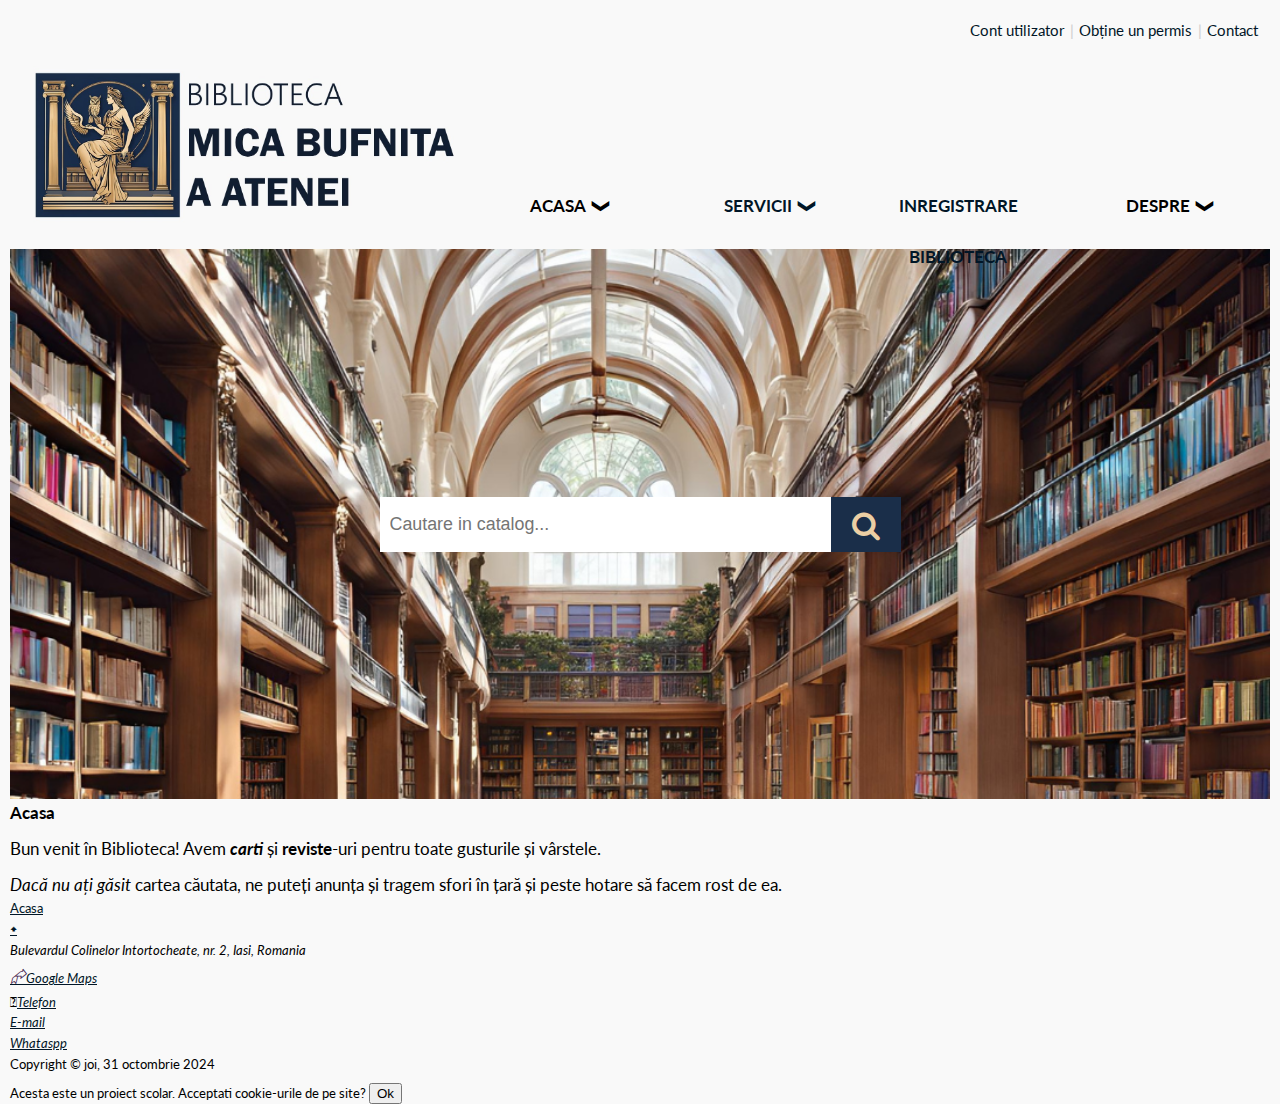
==== index.html @ 51d67d7e "search bar section" ====
<!DOCTYPE html>
<html lang="ro">
  <head>
    <title>Mica bufnita a Atenei</title>
    <meta charset="UTF-8" />
    <meta name="viewport" content="width=device-width, initial-scale=1.0" />
    <meta name="author" content="Irina Chihaitei" />
    <meta
      name="keywords"
      content="biblioteca, atena, mica bufnita, mitologie, carti"
    />
    <meta
      name="description"
      content='Bine ati venit pe pagina oficiala a Bibliotecii "Mica bufnita a Atenei" din Iasi - biblioteca pentru cei mari si cei mici'
    />

    <link
      rel="icon"
      type="image/png"
      href="./resurse/favicon/favicon-96x96.png"
      sizes="96x96"
    />
    <link
      rel="icon"
      type="image/svg+xml"
      href="./resurse/favicon/favicon.svg"
    />
    <link rel="shortcut icon" href="./resurse/favicon/favicon.ico" />
    <link
      rel="apple-touch-icon"
      sizes="180x180"
      href="./resurse/favicon/apple-touch-icon.png"
    />
    <meta name="apple-mobile-web-app-title" content="Mica Bufnita" />
    <link rel="manifest" href="./resurse/favicon/site.webmanifest" />

    <link rel="stylesheet" href="./resurse/css/reset.css" type="text/css" />
    <link rel="stylesheet" href="./resurse/css/general.css" type="text/css" />
    <link rel="stylesheet" href="./resurse/css/style.css" type="text/css" />
    <link rel="stylesheet" href="./resurse/css/nav.css" type="text/css" />

    <link rel="preconnect" href="https://fonts.googleapis.com" />
    <link rel="preconnect" href="https://fonts.gstatic.com" crossorigin />
    <link
      href="https://fonts.googleapis.com/css2?family=Lato&display=swap"
      rel="stylesheet"
    />
    <link
      rel="stylesheet"
      href="https://cdnjs.cloudflare.com/ajax/libs/font-awesome/4.7.0/css/font-awesome.min.css"
    />
  </head>
  <body>
    <header>
      <div class="inside-header">
        <div class="linkuri-sus">
          <ul>
            <li><a href="">Cont utilizator</a></li>
            <li><a href="">Obține un permis</a></li>
            <li><a href="">Contact</a></li>
          </ul>
        </div>
        <div class="site-logo">
          <a href="/" rel="home">
            <picture class="header-logo">
              <source
                srcset="./resurse/imagini/logo_mba_800.jpg"
                media="(max-width:800px)"
              />
              <img
                alt="Biblioteca Mica bufnita a Atenei"
                src="./resurse/imagini/logo_mba.jpg"
              />
            </picture>
          </a>
        </div>
        <div class="container-meniu">
          <nav id="meniu-principal">
            <label id="hamburger" for="ch-menu">
              <span id="hamburger-bars">
                <span id="bar1"></span>
                <span id="bar2"></span>
                <span id="bar3"></span>
              </span>
            </label>
            <input id="ch-menu" type="checkbox" />
            <ul class="meniu">
              <li>
                <div class="drop-down ls-meniu" id="acasa">ACASA</div>
                <div class="drop-down ls-meniu" id="acasa-mediu">
                  <span class="fas fa-regular fa-house"></span>
                </div>
                <ul class="ls-meniu">
                  <li><a href="/#anunturi">EVENIMENTE</a></li>
                  <li><a href="/#program-lucru">PROGRAM</a></li>
                  <li><a href="/#recomandari-video">RECOMANDARI</a></li>
                </ul>
              </li>
              <li>
                <a href="/#main-menu-produse" class="drop-down ls-meniu"
                  >SERVICII</a
                >
                <ul>
                  <li><a href="/produse">Toate</a></li>
                </ul>
              </li>
              <li class="ls-meniu bara-meniu">
                <a href="/inregistrare">INREGISTRARE BIBLIOTECA</a>
              </li>
              <li>
                <div class="drop-down ls-meniu">DESPRE</div>
                <ul>
                  <li><a href="/#despre-noi">Cine suntem?</a></li>
                  <li><a href="/#faq">Intrebari frecvente</a></li>
                </ul>
              </li>
            </ul>
          </nav>
        </div>
        <p id="watermark" style="display: none">Chihaitei<br />Irina</p>
      </div>
    </header>
    <main>
      <div id="grid-pagina">
        <section>
          <div class="img-search">
            <input
              class="search-box"
              type="text"
              name="lookfor"
              placeholder="Cautare in catalog..."
            />
            <button class="btn search-btn">
              <i class="fa fa-search"></i>
            </button>
          </div>
        </section>
        <section id="home">
          <h2>Acasa</h2>
          <p>
            Bun venit în Biblioteca! Avem <b><i>carti</i></b> și
            <b>reviste</b>-uri pentru toate gusturile și vârstele.
          </p>
          <p>
            <em>Dacă nu ați găsit</em> cartea căutata, ne puteți anunța și
            tragem sfori în țară și peste hotare să facem rost de ea.
          </p>
        </section>
      </div>
    </main>
    <footer id="footer">
      <a href="#" id="link-inceput-footer">Acasa</a>
      <a href="#" title="Hai inapoi sus" id="link-top"
        ><div id="triunghi">&#129081;</div></a
      >
      <address id="adresa-footer">
        Bulevardul Colinelor Intortocheate, nr. 2, Iasi, Romania<br />
        <a href="https://maps.app.goo.gl/LSpKgaf9L1aU4NM87" target="_blank"
          >Google Maps</a
        ><br />
        <i class="fa-solid fa-phone"></i><a href="tel:+40701010101">Telefon</a
        ><br />
        <a href="email:office@vagaunacujocuri.ro">E-mail</a><br />
        <a href="whataspp:https://wa.me/10756985223">Whataspp</a><br />
      </address>
      <small id="copyright-footer"
        >Copyright &copy;
        <time datetime="2024-10-31 15:18">joi, 31 octombrie 2024</time></small
      >
      <div id="container-banner">
        <p id="banner">
          Acesta este un proiect scolar.<span id="mesaj-cookies">
            Acceptati cookie-urile de pe site?
            <button id="ok_cookies">Ok</button></span
          >
        </p>
      </div>
    </footer>
  </body>
</html>
---- resurse/css/general.css ----
html {
  font-size: 17px;
  transition: all 0.1s linear;
  scroll-behavior: smooth;
  color: var(--culoare-text);
}
body {
  --culoare-text: #011627; /*#333 */
  --culoare-hover: goldenrod;
  --culoare-fundal: #f9f9f9;
  --culoare-fundal-secundara: #feffff;
  --culoare-border: #f79f6d70;
  --culoare-border-alt: #f79f6d60;
  --culoare-border-iframe: #f38f55;
  --culoare-header: #79b70a60;
  --culoare-footer: #b8704650;
  --culoare-header-1: #602605;
  --culoare-link-vizitat: #b87046;
  --dim-spatiere: 10px;

  background-color: var(--culoare-fundal);
  padding-left: var(--dim-spatiere);
  padding-right: var(--dim-spatiere);
  transition: all 0.1s linear;
  font-family: "Lato", sans-serif;
  font-optical-sizing: auto;
  font-weight: 400;
  font-style: normal;
  line-height: 1.6;
}

.linkuri-sus {
  font-size: 0.9rem;
}

p {
  margin-top: 0.5rem;
}

header a {
  text-decoration: none;
}

a:active {
  color: green;
  border: solid 1px var(--culoare-border);
}

a,
a:visited {
  color: var(--culoare-text);
}

[href^="http"]::before {
  content: "\2BB3";
  font-size: 1.5em;
  font-weight: 550;
  color: rgb(63, 24, 73);
}

.ls-meniu > li,
.ls-meniu {
  font-weight: bold;
}

footer {
  font-size: small;
}

@media screen and (max-width: 1200px) {
  html {
    font-size: 0.8em;
  }
  body {
    --dim-spatiere: 8px;
  }
}

@media screen and (max-width: 800px) {
  html {
    font-size: 0.7em;
  }
  body {
    --dim-spatiere: 6px;
  }
}
---- resurse/css/style.css ----
.inside-header {
  --dim-latime-maxima: 1230px;
  --dim-margine-sus: 24px;
  width: var(--dim-latime-maxima);
  padding: 18px;
  margin: auto;
  display: flex;
  flex-direction: row;
  flex-wrap: wrap;
}
.linkuri-sus {
  align-self: flex-end;
  flex: 100%;
}
.linkuri-sus ul {
  list-style: none;
  display: inline-flex;
  align-items: center;
  float: right;
}
.linkuri-sus li {
  position: relative;
  margin-left: 15px;
}
.linkuri-sus li::after {
  content: "|";
  position: absolute;
  right: -10px;
  color: #ccc;
}
.linkuri-sus li:last-child::after {
  content: "";
}
.site-logo,
.container-meniu {
  display: flex;
  margin-top: var(--dim-margine-sus);
}
.site-logo {
  flex: 35%;
  align-items: flex-start;
}
.header-logo > img {
  width: 100%;
  height: auto;
  object-fit: contain;
}
.img-search {
  height: 550px;
  background-image: url("../imagini/interior05_wide.png");
  background-repeat: no-repeat;
  background-size: 100% 100%;
  display: flex;
  align-items: center;
  justify-content: center;
}
.img-search * {
  height: 10%;
}
.search-box {
  width: 35%;
  padding: 0 0 0 10px;
  border: none;
  margin: none;
  font-size: 1.05rem;
}
.search-btn {
  background-color: #1a2e49;
  border: none;
  width: 70px;
}
.search-btn .fa-search {
  color: #eccfa4;
  font-size: 30px;
}
.container-meniu {
  flex: 65%;
  align-items: center;
  align-self: flex-end;
}

/* Stilizare pentru a afișa logo-ul și meniul pe același rând */
header > .site-logo,
header > .container-meniu {
  display: inline-flex;
}
---- resurse/css/nav.css ----
@charset "UTF-8";
nav {
  --culoare-linii-hamburger: #913907;
  --culoare-text-meniu: #fff8ec; /*#fff7d6, #f1f1e6*/
  --culoare-fundal-tab: #bd8700; /*#daa21c,#2c2f37, #794f59, #402e32*/
  --culoare-fundal-sublista: #f3f9ff;
  --inaltime-meniu: 3rem;
  --inaltime-bara-buton-meniu: 0.3em;
  --grosime-bordura-buton-meniu: 1px;
  height: var(--inaltime-meniu);

  /* position: sticky; */
  top: 0;
  z-index: 100;
  left: 0;
  width: 100%;
}

#hamburger,
#ch-menu,
#hamburger-bars,
#acasa-mediu {
  display: none;
}

.meniu,
.meniu * {
  margin: 0;
  padding: 0;
}

.meniu {
  display: flex;
  list-style-type: none;
  justify-content: flex-end;
  align-items: center;
  flex-grow: 1;
}
.meniu ul {
  display: none;
  list-style-type: none;
  position: relative;
  z-index: 50;
  width: 100%;
  border-radius: 5px;
  box-shadow: 10px;
}
.meniu ul > li {
  text-align: left;
  padding-left: 5%;
}
.meniu li {
  font-weight: bold;
  height: var(--inaltime-meniu);
  width: 100%;
  text-align: center;
  box-sizing: border-box;
  transition: all 0.5s linear;
}
.meniu li:hover {
  background-color: var(--culoare-fundal-tab);
}
.meniu li:hover > a,
.meniu li:hover > div {
  color: var(--culoare-text-meniu);
}
.meniu a,
.meniu div {
  text-decoration: none;
  display: block;
  height: 100%;
  line-height: var(--inaltime-meniu);
  cursor: pointer;
  box-sizing: border-box;
  transition: all 0.5s linear;
}
.meniu > li:hover > ul {
  display: block;
  transform: scale(0);
  opacity: 0;
  animation: animatie_submeniu 0.8s linear forwards;
  animation-iteration-count: 1;
  background-color: var(--culoare-fundal-sublista);
  box-shadow: grey 0 0 5px;
}

/*sageata pentru meniul principal*/
.drop-down:after {
  content: " ❯ ";
  transform: rotate(90deg);
  position: absolute;
  padding-left: 0.5%;
  padding-right: 0.4%;
}

/*sageata pentru meniul secundar*/
nav ul.meniu > li li a:before {
  content: " ❯  ";
}

.bara-meniu {
  position: relative;
}
.bara-meniu::before {
  content: "";
  position: absolute;
  top: 0;
  left: 0;
  width: 100%;
  height: var(--inaltime-bara-buton-meniu);
  background: linear-gradient(
    rgba(96, 38, 5, 0.1254901961),
    var(--culoare-hover),
    var(--culoare-text-meniu)
  );
  opacity: 0;
  transform: scaleY(0);
}
.bara-meniu:hover::before {
  animation: animatie_meniu 0.8s linear forwards;
  animation-iteration-count: 1;
  transform-origin: center top;
}

@keyframes animatie_meniu {
  0% {
    transform: scaleY(1);
    opacity: 0;
  }
  100% {
    transform: scaleY(1);
    opacity: 1;
    transform: translateY(
      calc(var(--inaltime-meniu) - var(--inaltime-bara-buton-meniu))
    );
  }
}
@keyframes animatie_submeniu {
  100% {
    transform: scale(1);
    opacity: 1;
  }
}
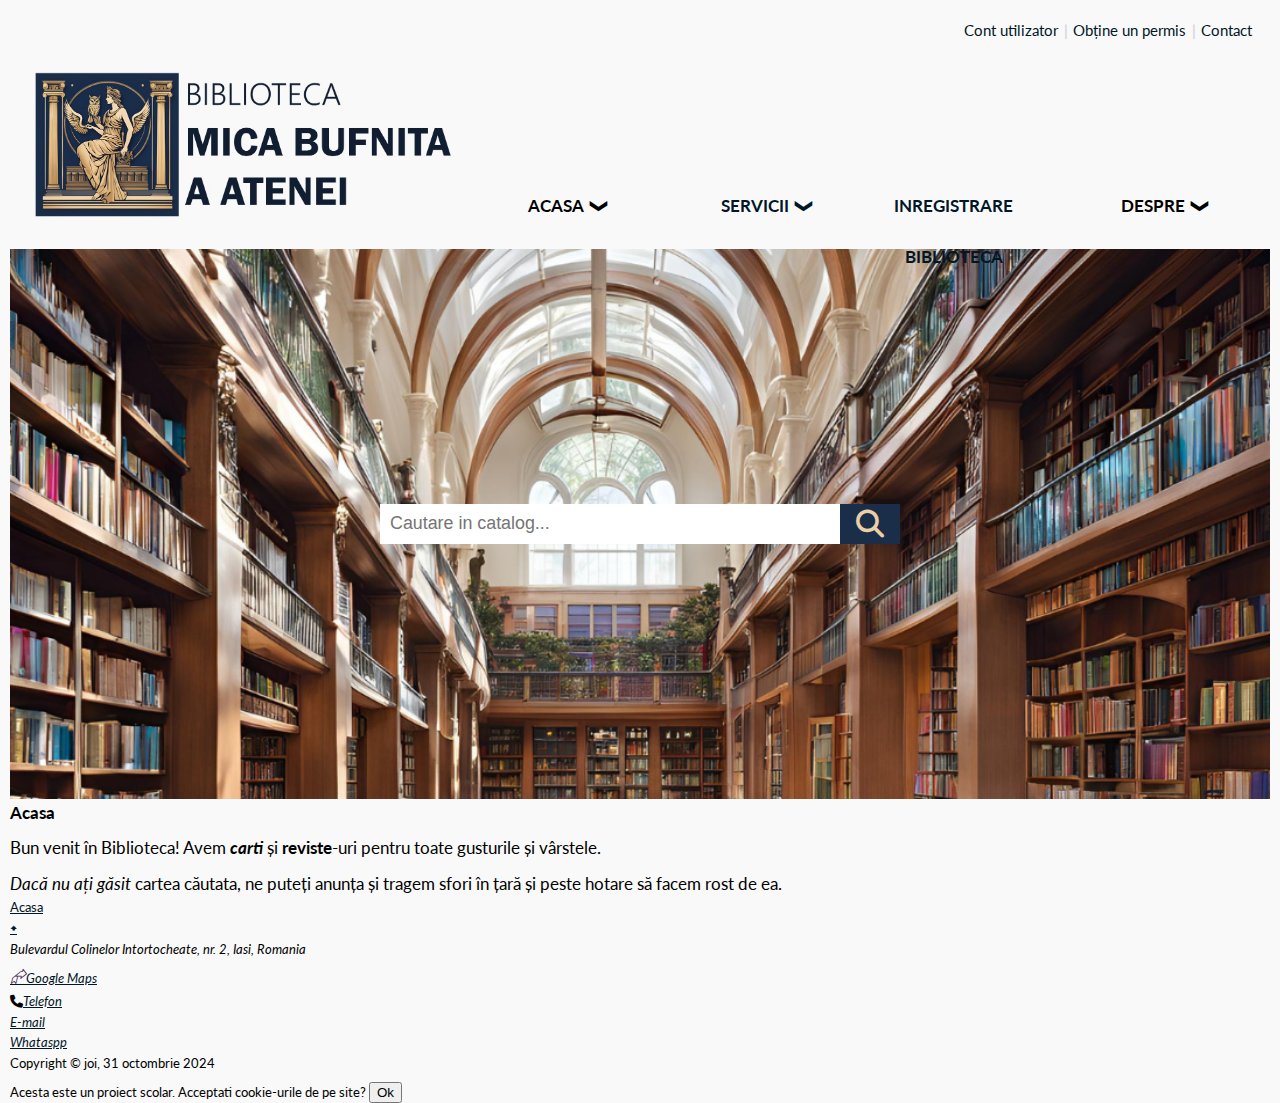
==== commit b21433b6: "styling for various display size" ====
--- a/index.html
+++ b/index.html
@@ -38,6 +38,19 @@
     <link rel="stylesheet" href="./resurse/css/general.css" type="text/css" />
     <link rel="stylesheet" href="./resurse/css/style.css" type="text/css" />
     <link rel="stylesheet" href="./resurse/css/nav.css" type="text/css" />
+    <link
+      rel="stylesheet"
+      href="./resurse/css/nav1200.css"
+      type="text/css"
+      media="screen and (max-width:1200px)"
+    />
+    <link
+      rel="stylesheet"
+      href="./resurse/css/nav800.css"
+      type="text/css"
+      media="screen and
+    (max-width:800px)"
+    />
 
     <link rel="preconnect" href="https://fonts.googleapis.com" />
     <link rel="preconnect" href="https://fonts.gstatic.com" crossorigin />
@@ -47,7 +60,7 @@
     />
     <link
       rel="stylesheet"
-      href="https://cdnjs.cloudflare.com/ajax/libs/font-awesome/4.7.0/css/font-awesome.min.css"
+      href="https://cdnjs.cloudflare.com/ajax/libs/font-awesome/6.3.0/css/all.min.css"
     />
   </head>
   <body>
@@ -77,6 +90,7 @@
         <div class="container-meniu">
           <nav id="meniu-principal">
             <label id="hamburger" for="ch-menu">
+              <span id="hamburger-text">MENU</span>
               <span id="hamburger-bars">
                 <span id="bar1"></span>
                 <span id="bar2"></span>
--- a/resurse/css/general.css
+++ b/resurse/css/general.css
@@ -6,6 +6,7 @@
 }
 body {
   --culoare-text: #011627; /*#333 */
+  --culoare-prim-albastru-inchis: #1a2e49;
   --culoare-hover: goldenrod;
   --culoare-fundal: #f9f9f9;
   --culoare-fundal-secundara: #feffff;
@@ -74,6 +75,13 @@
   body {
     --dim-spatiere: 8px;
   }
+  .linkuri-sus {
+    font-size: 1.05rem;
+  }
+  .ls-meniu > li,
+  .ls-meniu {
+    font-size: 1.1em;
+  }
 }
 
 @media screen and (max-width: 800px) {
--- a/resurse/css/style.css
+++ b/resurse/css/style.css
@@ -1,7 +1,7 @@
 .inside-header {
   --dim-latime-maxima: 1230px;
   --dim-margine-sus: 24px;
-  width: var(--dim-latime-maxima);
+  max-width: var(--dim-latime-maxima);
   padding: 18px;
   margin: auto;
   display: flex;
@@ -21,6 +21,9 @@
 .linkuri-sus li {
   position: relative;
   margin-left: 15px;
+}
+.linkuri-sus li:first-child {
+  margin-left: 0;
 }
 .linkuri-sus li::after {
   content: "|";
@@ -45,34 +48,6 @@
   height: auto;
   object-fit: contain;
 }
-.img-search {
-  height: 550px;
-  background-image: url("../imagini/interior05_wide.png");
-  background-repeat: no-repeat;
-  background-size: 100% 100%;
-  display: flex;
-  align-items: center;
-  justify-content: center;
-}
-.img-search * {
-  height: 10%;
-}
-.search-box {
-  width: 35%;
-  padding: 0 0 0 10px;
-  border: none;
-  margin: none;
-  font-size: 1.05rem;
-}
-.search-btn {
-  background-color: #1a2e49;
-  border: none;
-  width: 70px;
-}
-.search-btn .fa-search {
-  color: #eccfa4;
-  font-size: 30px;
-}
 .container-meniu {
   flex: 65%;
   align-items: center;
@@ -84,3 +59,96 @@
 header > .container-meniu {
   display: inline-flex;
 }
+.img-search {
+  height: 550px;
+  background-image: url("../imagini/interior05_wide.png");
+  background-repeat: no-repeat;
+  background-size: 100% 100%;
+  display: flex;
+  align-items: center;
+  justify-content: center;
+}
+.img-search * {
+  height: 40px;
+}
+.search-box {
+  width: 450px;
+  padding: 0 0 0 10px;
+  border: none;
+  margin: none;
+  font-size: 1.05rem;
+}
+.search-btn {
+  background-color: var(--culoare-prim-albastru-inchis);
+  border: none;
+  width: 60px;
+  padding: 0;
+}
+.search-btn .fa-search {
+  color: #eccfa4;
+  font-size: 28px;
+  display: inline-flex;
+  align-items: center;
+}
+
+@media screen and (max-width: 1200px) {
+  .inside-header {
+    --dim-latime-maxima: 1100px;
+    --dim-margine-sus: 18px;
+    display: grid;
+    grid-gap: 17px;
+    grid-template-areas:
+      "logo  logo  lsus"
+      "meniu meniu meniu";
+  }
+  .linkuri-sus {
+    grid-area: lsus;
+    display: flex;
+    align-self: flex-start;
+  }
+  .site-logo {
+    grid-area: logo;
+    display: inline-block;
+    width: 100%;
+  }
+  .header-logo > img {
+    width: 50%;
+    height: auto;
+    object-fit: contain;
+  }
+  .container-meniu {
+    grid-area: meniu;
+    margin-top: 0;
+    align-self: center;
+  }
+  .img-search {
+    height: 350px;
+    background-image: url("../imagini/interior05_wide_1200.png");
+  }
+}
+
+@media screen and (max-width: 800px) {
+  .inside-header {
+    --dim-latime-maxima: 768px;
+    --dim-margine-sus: 10px;
+    display: block;
+    margin-bottom: calc(1.5 * var(--dim-margine-sus));
+  }
+  .linkuri-sus {
+    justify-content: center;
+  }
+  .header-logo {
+    display: flex;
+    justify-content: center;
+    margin-top: calc(2 * var(--dim-margine-sus));
+    margin-bottom: calc(2 * var(--dim-margine-sus));
+  }
+  .header-logo > img {
+    width: 80%;
+    height: auto;
+  }
+  .img-search {
+    height: 300px;
+    background-image: url("../imagini/interior05_wide_800.png");
+  }
+}
--- a/resurse/css/nav.css
+++ b/resurse/css/nav.css
@@ -1,6 +1,5 @@
 @charset "UTF-8";
 nav {
-  --culoare-linii-hamburger: #913907;
   --culoare-text-meniu: #fff8ec; /*#fff7d6, #f1f1e6*/
   --culoare-fundal-tab: #bd8700; /*#daa21c,#2c2f37, #794f59, #402e32*/
   --culoare-fundal-sublista: #f3f9ff;
--- a/resurse/css/nav1200.css
+++ b/resurse/css/nav1200.css
@@ -0,0 +1,11 @@
+nav {
+  --inaltime-meniu: 2.5rem;
+}
+
+#acasa {
+  display: none;
+}
+
+#acasa-mediu {
+  display: block;
+}--- a/resurse/css/nav800.css
+++ b/resurse/css/nav800.css
@@ -0,0 +1,157 @@
+nav {
+  --inaltime-meniu: 2.5rem;
+  --top: 3.7px;
+  --timp_i: 0.7s;
+  --delay: 0.35s;
+  --culoare-linii-hamburger: #745e47;
+}
+
+#hamburger {
+  display: flex;
+  justify-content: center;
+  align-content: center;
+}
+#hamburger-text {
+  font-size: 15px;
+  align-items: center;
+  margin-right: var(--dim-spatiere);
+}
+#hamburger-bars {
+  display: block;
+  list-style-type: none;
+}
+#hamburger-bars > span {
+  position: relative;
+  display: block;
+  align-items: center;
+  top: var(--top);
+  left: 2px;
+  width: calc(5 * var(--top));
+  height: calc(0.5 * var(--top));
+  background-color: var(--culoare-linii-hamburger);
+  border-radius: 5px;
+  margin-top: 0.2rem;
+  animation: spinBars ease forwards;
+}
+#hamburger-bars span:nth-child(1) {
+  animation-duration: calc(var(--timp_i) + var(--delay) * (1 - 1));
+  /* margin-top: 0; */
+}
+#hamburger-bars span:nth-child(2) {
+  animation-duration: calc(var(--timp_i) + var(--delay) * (2 - 1));
+}
+#hamburger-bars span:nth-child(3) {
+  animation-duration: calc(var(--timp_i) + var(--delay) * (3 - 1));
+}
+
+@keyframes spinBars {
+  0% {
+    top: 0.8rem;
+    transform: translate(500%, -50%) rotate(0deg);
+    opacity: 0;
+  }
+  35% {
+    top: 0.8rem;
+    transform: translateY(-50%) rotate(1080deg);
+    opacity: 100%;
+    background-color: grey;
+  }
+  70% {
+    top: 0.8rem;
+    transform: translateY(-50%) rotate(1080deg);
+    opacity: 100%;
+    background-color: #eec290;
+  }
+  100% {
+    transform: translate(0%, 0%) rotate(1080deg);
+    opacity: 100%;
+    background-color: var(--culoare-linii-hamburger);
+  }
+}
+/*implicit meniul e ascuns*/
+ul.meniu {
+  display: none;
+  position: absolute;
+  width: 100%;
+}
+
+.meniu li:hover {
+  background-color: var(--culoare-linii-hamburger);
+}
+.meniu li:hover > a,
+.meniu li:hover > div {
+  color: unset;
+}
+
+#ch-menu:checked + ul.meniu {
+  /*facem vizibil meniul cand facem click pe hamburger menu*/
+  position: relative;
+  top: var(--top);
+  background-color: var(--culoare-fundal-sublista);
+  display: block;
+  z-index: 2;
+  transform-origin: 0 0;
+  animation-name: aparitie_meniu_p;
+  animation-iteration-count: 1;
+  animation-duration: 1s;
+  animation-fill-mode: forwards;
+  animation-timing-function: linear;
+  animation-duration: 1s;
+}
+#ch-menu:checked + ul.meniu > li > div,
+#ch-menu:checked + ul.meniu > li > a {
+  height: var(--inaltime-meniu);
+  line-height: var(--inaltime-meniu);
+  z-index: 2;
+  animation-name: aparitie_meniu_p_btn;
+  animation-iteration-count: 1;
+  animation-duration: 1s;
+  animation-fill-mode: forwards;
+  animation-timing-function: linear;
+}
+#ch-menu:checked + ul.meniu > li ul > * {
+  position: relative;
+  z-index: 100;
+}
+
+nav ul.meniu li {
+  width: 100%; /*optiunile se intind pe toata latimea containerului*/
+}
+nav ul.meniu > li ul {
+  /*meniul sa vina deasupra continutului de mai jos, fara sa impinga continutul*/
+  position: absolute;
+  width: 100%;
+  z-index: 2;
+  transform: scale(1, 1);
+}
+nav ul.meniu > li:hover > ul {
+  z-index: 200; /*o valoare pozitiva, pentru a veni in fata, peste celelalte elemente din pagina*/
+  animation: none;
+  opacity: 1;
+  transform: scale(1, 1);
+}
+
+.bara-meniu::before {
+  display: none;
+}
+
+@keyframes aparitie_meniu_p {
+  0% {
+    opacity: 0;
+    /* transform: scale(0,0); */
+    clip-path: circle(0% at 0 0);
+  }
+  100% {
+    opacity: 1;
+    /* transform: scale(1,1); */
+    clip-path: circle(100%);
+  }
+}
+@keyframes aparitie_meniu_p_btn {
+  0% {
+    transform: scale(0, 0);
+  }
+  100% {
+    transform: scale(1, 1);
+  }
+}
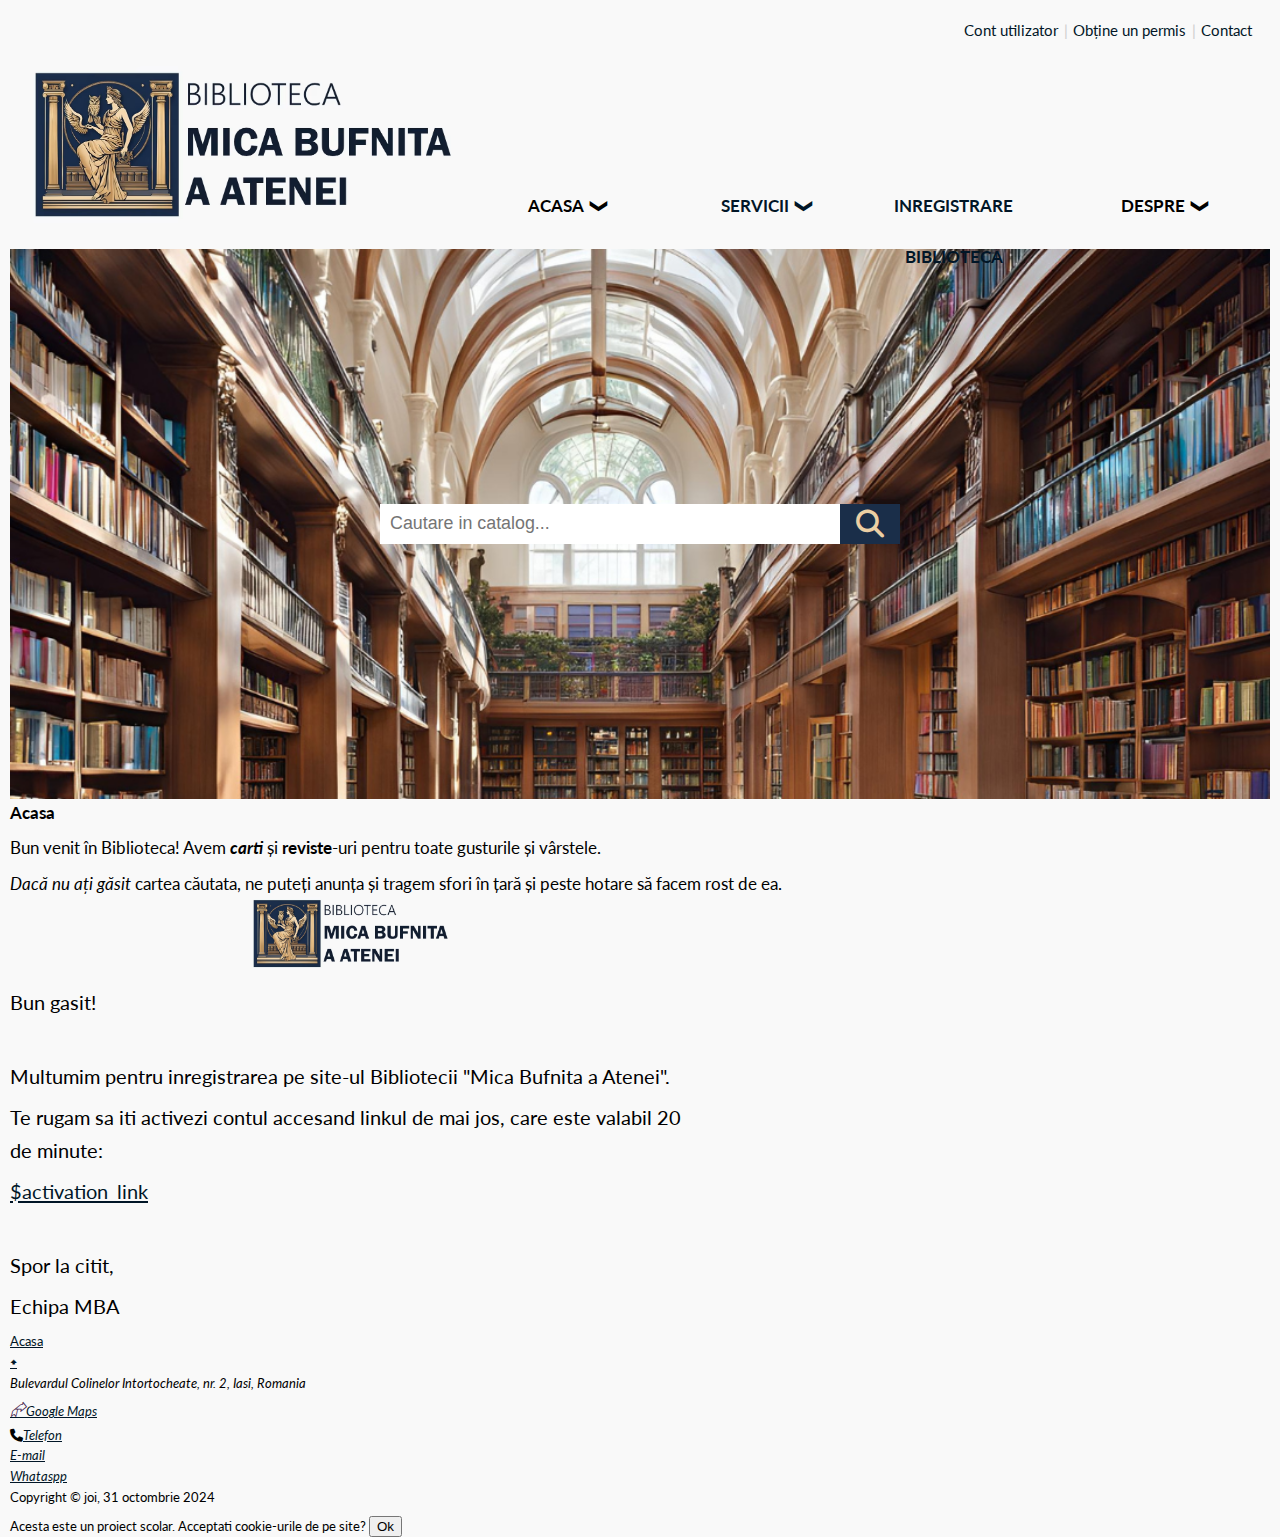
==== commit 5a98c795: "account activation" ====
--- a/index.html
+++ b/index.html
@@ -68,7 +68,7 @@
       <div class="inside-header">
         <div class="linkuri-sus">
           <ul>
-            <li><a href="">Cont utilizator</a></li>
+            <li><a href="user/auth.php">Cont utilizator</a></li>
             <li><a href="">Obține un permis</a></li>
             <li><a href="">Contact</a></li>
           </ul>
@@ -77,12 +77,12 @@
           <a href="/" rel="home">
             <picture class="header-logo">
               <source
-                srcset="./resurse/imagini/logo_mba_800.jpg"
+                srcset="./resurse/imagini/logo_mba_800.avif"
                 media="(max-width:800px)"
               />
               <img
                 alt="Biblioteca Mica bufnita a Atenei"
-                src="./resurse/imagini/logo_mba.jpg"
+                src="./resurse/imagini/logo_mba.avif"
               />
             </picture>
           </a>
@@ -159,6 +159,45 @@
             <em>Dacă nu ați găsit</em> cartea căutata, ne puteți anunța și
             tragem sfori în țară și peste hotare să facem rost de ea.
           </p>
+          <div>
+            <table
+              width="680"
+              border="0"
+              align="center"
+              style="font-family: 'Lato', sans-serif"
+            >
+              <tbody>
+                <tr>
+                  <td align="center" valign="center">
+                    <img
+                      alt="Biblioteca Mica bufnita a Atenei"
+                      src="./resurse/imagini/logo_mba.avif"
+                      style="width: 200px; height: auto"
+                    />
+                  </td>
+                </tr>
+                <tr>
+                  <td style="font-size: 1.2em">
+                    <p>Bun gasit!</p>
+                    <br />
+                    <p>
+                      Multumim pentru inregistrarea pe site-ul Bibliotecii "Mica
+                      Bufnita a Atenei".
+                    </p>
+                    <p>
+                      Te rugam sa iti activezi contul accesand linkul de mai
+                      jos, care este valabil 20 de minute:
+                    </p>
+                    <p><a href="$activation_link">$activation_link</a></p>
+                    <br />
+                    <p line-height="1.5">Spor la citit,</p>
+                    <p line-height="1.5">Echipa MBA</p>
+                    <p></p>
+                  </td>
+                </tr>
+              </tbody>
+            </table>
+          </div>
         </section>
       </div>
     </main>
--- a/resurse/css/general.css
+++ b/resurse/css/general.css
@@ -5,11 +5,18 @@
   color: var(--culoare-text);
 }
 body {
-  --culoare-text: #011627; /*#333 */
+  --culoare-text: #011627;
   --culoare-prim-albastru-inchis: #1a2e49;
-  --culoare-hover: goldenrod;
+  --culoare-hover: #707788;
   --culoare-fundal: #f9f9f9;
   --culoare-fundal-secundara: #feffff;
+  --culoare-rosu-deschis: #ffc1b3;
+  --culoare-purple: #794f59;
+  --culoare-crem-deschis: #fff7d6;
+  --culoare-auriu-inchis: #dbaf6e;
+  --culoare-verde-deschis: #82b98e;
+  --dim-spatiere: 10px;
+
   --culoare-border: #f79f6d70;
   --culoare-border-alt: #f79f6d60;
   --culoare-border-iframe: #f38f55;
@@ -17,7 +24,6 @@
   --culoare-footer: #b8704650;
   --culoare-header-1: #602605;
   --culoare-link-vizitat: #b87046;
-  --dim-spatiere: 10px;
 
   background-color: var(--culoare-fundal);
   padding-left: var(--dim-spatiere);
--- a/resurse/css/style.css
+++ b/resurse/css/style.css
@@ -54,14 +54,17 @@
   align-self: flex-end;
 }
 
-/* Stilizare pentru a afișa logo-ul și meniul pe același rând */
 header > .site-logo,
 header > .container-meniu {
   display: inline-flex;
 }
 .img-search {
   height: 550px;
-  background-image: url("../imagini/interior05_wide.png");
+  background-image: url("../imagini/interior05_wide.avif");
+  background-image: image-set(
+    url("../imagini/interior05_wide.avif") type("image/avif"),
+    url("../imagini/interior05_wide.png") type("image/png")
+  );
   background-repeat: no-repeat;
   background-size: 100% 100%;
   display: flex;
@@ -123,7 +126,11 @@
   }
   .img-search {
     height: 350px;
-    background-image: url("../imagini/interior05_wide_1200.png");
+    background-image: url("../imagini/interior05_wide_1200.avif");
+    background-image: image-set(
+      url("../imagini/interior05_wide_1200.avif") type("image/avif"),
+      url("../imagini/interior05_wide_1200.png") type("image/png")
+    );
   }
 }
 
@@ -149,6 +156,10 @@
   }
   .img-search {
     height: 300px;
-    background-image: url("../imagini/interior05_wide_800.png");
+    background-image: url("../imagini/interior05_wide_800.avif");
+    background-image: image-set(
+      url("../imagini/interior05_wide_800.avif") type("image/avif"),
+      url("../imagini/interior05_wide_800.png") type("image/png")
+    );
   }
 }
--- a/resurse/css/nav.css
+++ b/resurse/css/nav.css
@@ -1,7 +1,7 @@
 @charset "UTF-8";
 nav {
-  --culoare-text-meniu: #fff8ec; /*#fff7d6, #f1f1e6*/
-  --culoare-fundal-tab: #bd8700; /*#daa21c,#2c2f37, #794f59, #402e32*/
+  --culoare-text-meniu: #fff8ec;
+  --culoare-fundal-tab: #794f59;
   --culoare-fundal-sublista: #f3f9ff;
   --inaltime-meniu: 3rem;
   --inaltime-bara-buton-meniu: 0.3em;
--- a/resurse/css/nav800.css
+++ b/resurse/css/nav800.css
@@ -68,7 +68,7 @@
     background-color: var(--culoare-linii-hamburger);
   }
 }
-/*implicit meniul e ascuns*/
+
 ul.meniu {
   display: none;
   position: absolute;
@@ -84,7 +84,6 @@
 }
 
 #ch-menu:checked + ul.meniu {
-  /*facem vizibil meniul cand facem click pe hamburger menu*/
   position: relative;
   top: var(--top);
   background-color: var(--culoare-fundal-sublista);
@@ -115,17 +114,16 @@
 }
 
 nav ul.meniu li {
-  width: 100%; /*optiunile se intind pe toata latimea containerului*/
+  width: 100%;
 }
 nav ul.meniu > li ul {
-  /*meniul sa vina deasupra continutului de mai jos, fara sa impinga continutul*/
   position: absolute;
   width: 100%;
   z-index: 2;
   transform: scale(1, 1);
 }
 nav ul.meniu > li:hover > ul {
-  z-index: 200; /*o valoare pozitiva, pentru a veni in fata, peste celelalte elemente din pagina*/
+  z-index: 200;
   animation: none;
   opacity: 1;
   transform: scale(1, 1);
@@ -138,12 +136,10 @@
 @keyframes aparitie_meniu_p {
   0% {
     opacity: 0;
-    /* transform: scale(0,0); */
     clip-path: circle(0% at 0 0);
   }
   100% {
     opacity: 1;
-    /* transform: scale(1,1); */
     clip-path: circle(100%);
   }
 }
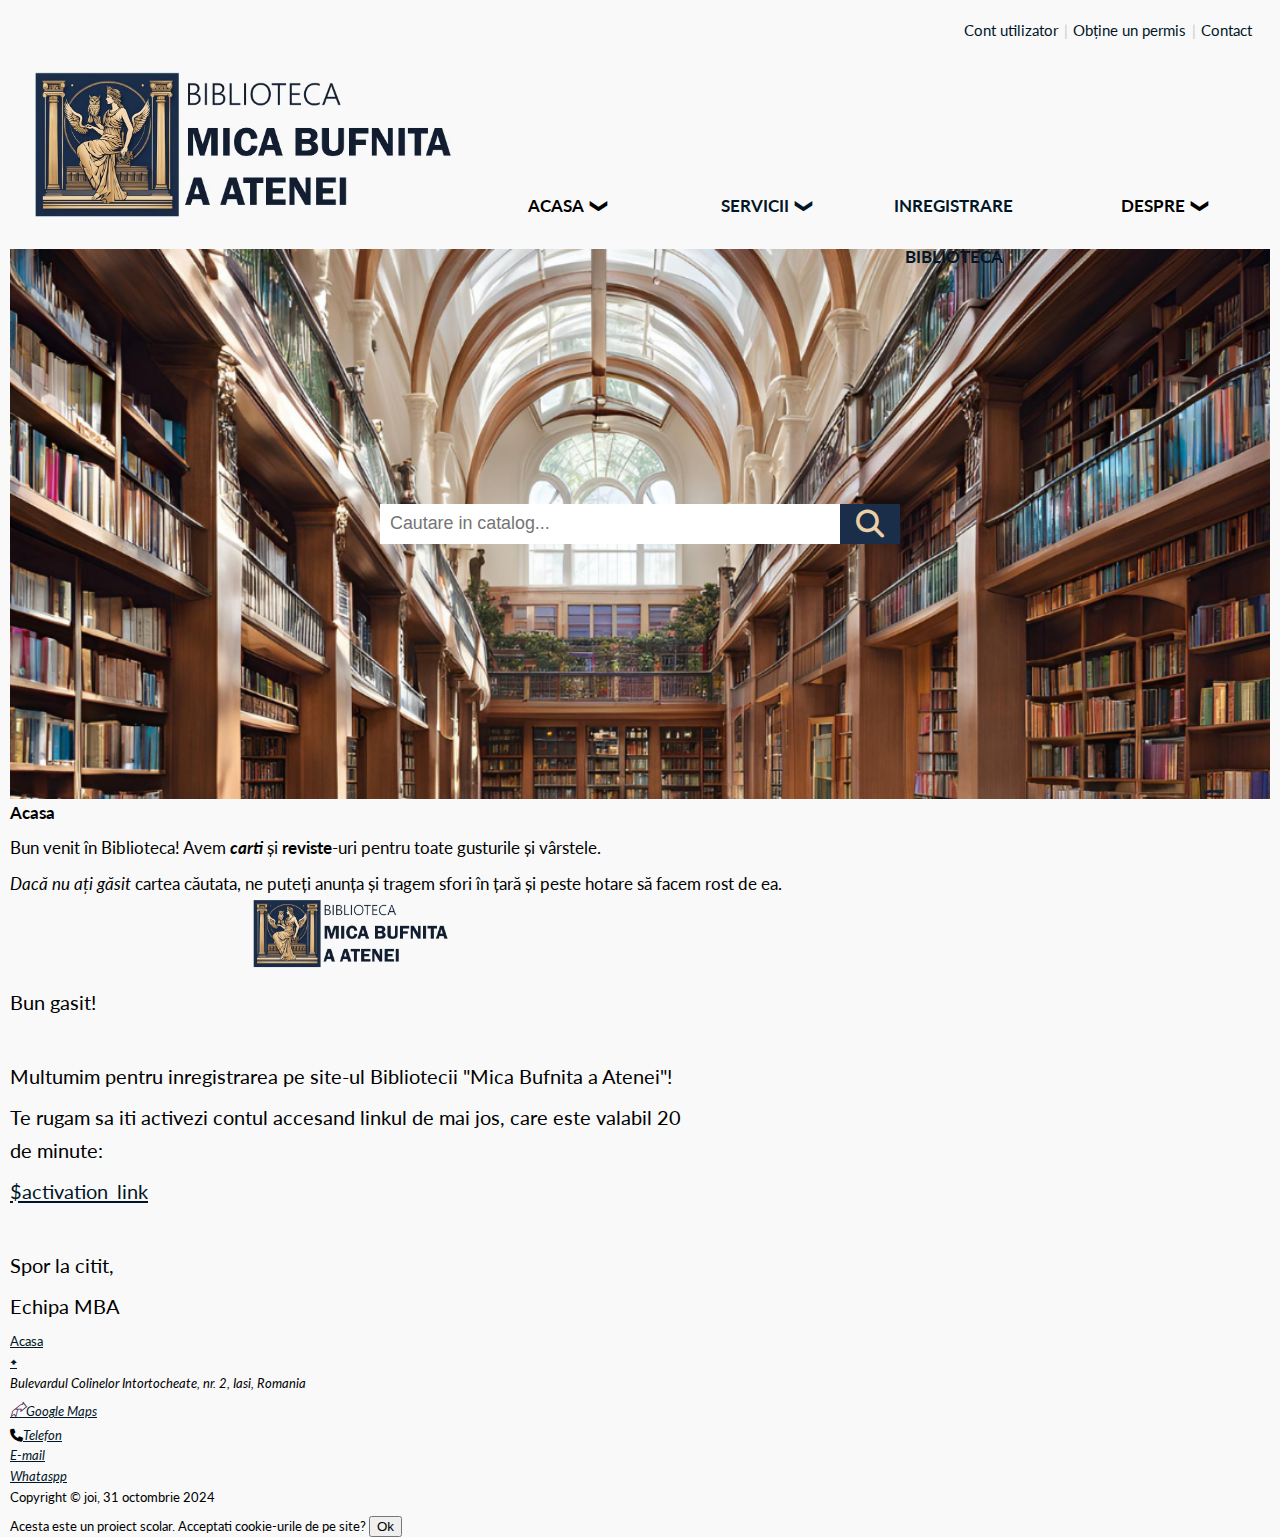
==== commit 91716c75: "gitignored html pages" ====
--- a/index.html
+++ b/index.html
@@ -182,7 +182,7 @@
                     <br />
                     <p>
                       Multumim pentru inregistrarea pe site-ul Bibliotecii "Mica
-                      Bufnita a Atenei".
+                      Bufnita a Atenei"!
                     </p>
                     <p>
                       Te rugam sa iti activezi contul accesand linkul de mai
--- a/resurse/css/general.css
+++ b/resurse/css/general.css
@@ -15,6 +15,7 @@
   --culoare-crem-deschis: #fff7d6;
   --culoare-auriu-inchis: #dbaf6e;
   --culoare-verde-deschis: #82b98e;
+  --culoare-portocaliu: #b87f09;
   --dim-spatiere: 10px;
 
   --culoare-border: #f79f6d70;
--- a/resurse/css/style.css
+++ b/resurse/css/style.css
@@ -86,12 +86,48 @@
   border: none;
   width: 60px;
   padding: 0;
+  cursor: pointer;
 }
 .search-btn .fa-search {
   color: #eccfa4;
   font-size: 28px;
   display: inline-flex;
   align-items: center;
+}
+.errors,
+.alerts,
+.success {
+  border-radius: 12px;
+  width: 100%;
+  margin-bottom: 0.5em;
+}
+.errors p,
+.alerts p,
+.success p {
+  font-weight: 600;
+  text-align: center;
+  padding: 0.7em 0.5em;
+}
+.errors {
+  background-color: var(--culoare-rosu-deschis);
+}
+.errors p {
+  font-size: 0.8rem;
+  color: var(--culoare-purple);
+}
+.alerts {
+  background-color: blueviolet;
+}
+.alerts p {
+  color: var(--culoare-fundal);
+  font-size: 0.9rem;
+}
+.success {
+  background-color: var(--culoare-verde-deschis);
+}
+.success p {
+  color: var(--culoare-fundal);
+  font-size: 0.9rem;
 }
 
 @media screen and (max-width: 1200px) {
@@ -132,6 +168,10 @@
       url("../imagini/interior05_wide_1200.png") type("image/png")
     );
   }
+  .errors p,
+  .alerts p .success p {
+    padding: 0.3em 0.3em;
+  }
 }
 
 @media screen and (max-width: 800px) {
@@ -151,7 +191,7 @@
     margin-bottom: calc(2 * var(--dim-margine-sus));
   }
   .header-logo > img {
-    width: 80%;
+    width: 55%;
     height: auto;
   }
   .img-search {
--- a/resurse/css/nav800.css
+++ b/resurse/css/nav800.css
@@ -10,6 +10,7 @@
   display: flex;
   justify-content: center;
   align-content: center;
+  cursor: pointer;
 }
 #hamburger-text {
   font-size: 15px;
